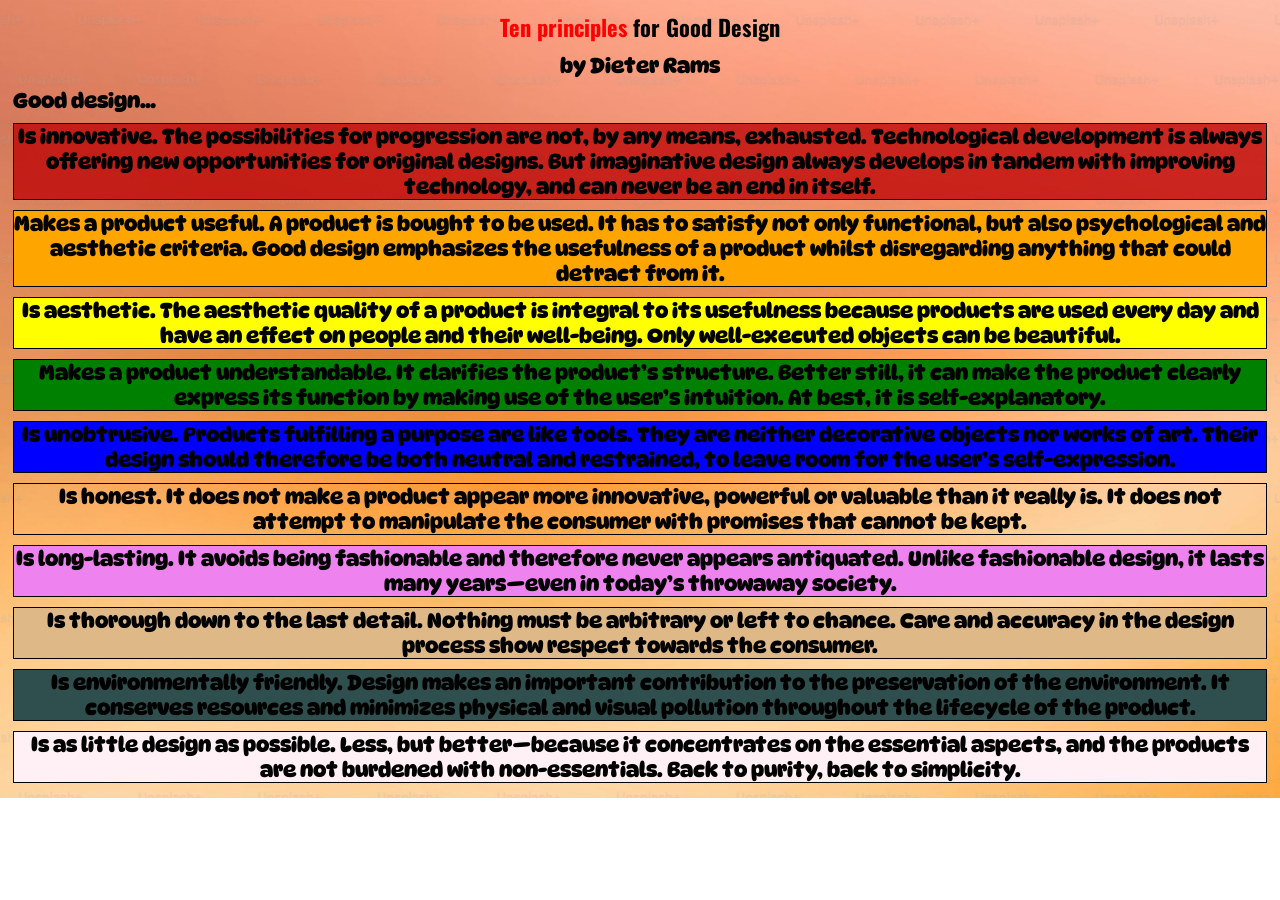
==== site/index.html @ aa3f2d2d "html and css styling added" ====
<!DOCTYPE html>
<html lang="en">
  <head>
    <meta charset="UTF-8">
    <meta name="viewport" content="width=device-width,initial-scale=1">
    <title>Manny Kurinaah | manny239</title>
    <link href="css/reset.css" rel="stylesheet"><!-- DO NOT EDIT THIS LINE -->
    <link href="css/style.css" rel="stylesheet"><!-- DO NOT EDIT THIS LINE -->
  </head>
  <body>
    <h1> <span class="topic">Ten principles </span> for Good Design </h1>
    <h2 id="author"> by Dieter Rams </h2>
    <h2 id="start"> Good design… </h2>
    <h2 id="first"> Is innovative. The possibilities for progression are not, by any means, exhausted. Technological development is always offering new opportunities for original designs. But imaginative design always develops in tandem with improving technology, and can never be an end in itself. </h2>
    <h2 id="second"> Makes a product useful. A product is bought to be used. It has to satisfy not only functional, but also psychological and aesthetic criteria. Good design emphasizes the usefulness of a product whilst disregarding anything that could detract from it. </h2>
    <h2 id="third"> Is aesthetic. The aesthetic quality of a product is integral to its usefulness because products are used every day and have an effect on people and their well-being. Only well-executed objects can be beautiful. </h2>
    <h2 id="fourth"> Makes a product understandable. It clarifies the product’s structure. Better still, it can make the product clearly express its function by making use of the user’s intuition. At best, it is self-explanatory. </h2>
    <h2 id="fifth"> Is unobtrusive. Products fulfilling a purpose are like tools. They are neither decorative objects nor works of art. Their design should therefore be both neutral and restrained, to leave room for the user’s self-expression. </h2>
    <h2 id="six"> Is honest. It does not make a product appear more innovative, powerful or valuable than it really is. It does not attempt to manipulate the consumer with promises that cannot be kept. </h2>
    <h2 id="seven"> Is long-lasting. It avoids being fashionable and therefore never appears antiquated. Unlike fashionable design, it lasts many years — even in today’s throwaway society. </h2>
    <h2 id="eight"> Is thorough down to the last detail. Nothing must be arbitrary or left to chance. Care and accuracy in the design process show respect towards the consumer. </h2>
    <h2 id="nine"> Is environmentally friendly. Design makes an important contribution to the preservation of the environment. It conserves resources and minimizes physical and visual pollution throughout the lifecycle of the product. </h2>
    <h2 id="ten"> Is as little design as possible. Less, but better — because it concentrates on the essential aspects, and the products are not burdened with non-essentials. Back to purity, back to simplicity. </h2>
  </body>
</html>
---- site/css/style.css ----
@import url('https://fonts.googleapis.com/css2?family=Noto+Sans+JP:wght@100..900&family=Oswald:wght@200..700&display=swap');
@import url('https://fonts.googleapis.com/css2?family=Noto+Sans+JP:wght@100..900&family=Oswald:wght@200..700&family=Parisienne&display=swap');
@import url('https://fonts.googleapis.com/css2?family=DynaPuff:wght@400..700&family=Noto+Sans+JP:wght@100..900&family=Oswald:wght@200..700&family=Parisienne&display=swap');

body {
    background-image: url('../img/img1.jpeg');
    height: 780px;
    background-size: cover;
    background-position: center;
    background-repeat: no-repeat;
}

h1 {
    display: flex;
    margin: 10px;
    justify-content: center;
    text-align: center;
    font-family: 'Oswald', sans-serif;
    font-size: 1.4rem;
}

.topic{
    color: red;
    padding-right: 5px;
}

h2 {
    border: 1px solid;
    display: flex;
    text-align:center;
    margin: 10px 5px;
    font-size: 1.3rem;
    font-family: 'DynaPuff', sans-serif;
}

#author{
    justify-content: center;
    border:1px;
}

#start{
    border:1px;
}

#first {
    background-color: rgba(190, 7, 7, 0.796);
}

#second {
    background-color: orange;
}

#third {
    background-color: yellow;
}

#fourth {
    background-color: green;
}

#fifth{
    background-color: blue;
}

#sixth{
    background-attachment: indigo;
}

#seven{
    background-color: violet;
}

#eight{
    background-color: burlywood;
}

#nine{
    background-color: darkslategray;
}

#ten{
    background-color: lavenderblush;
}
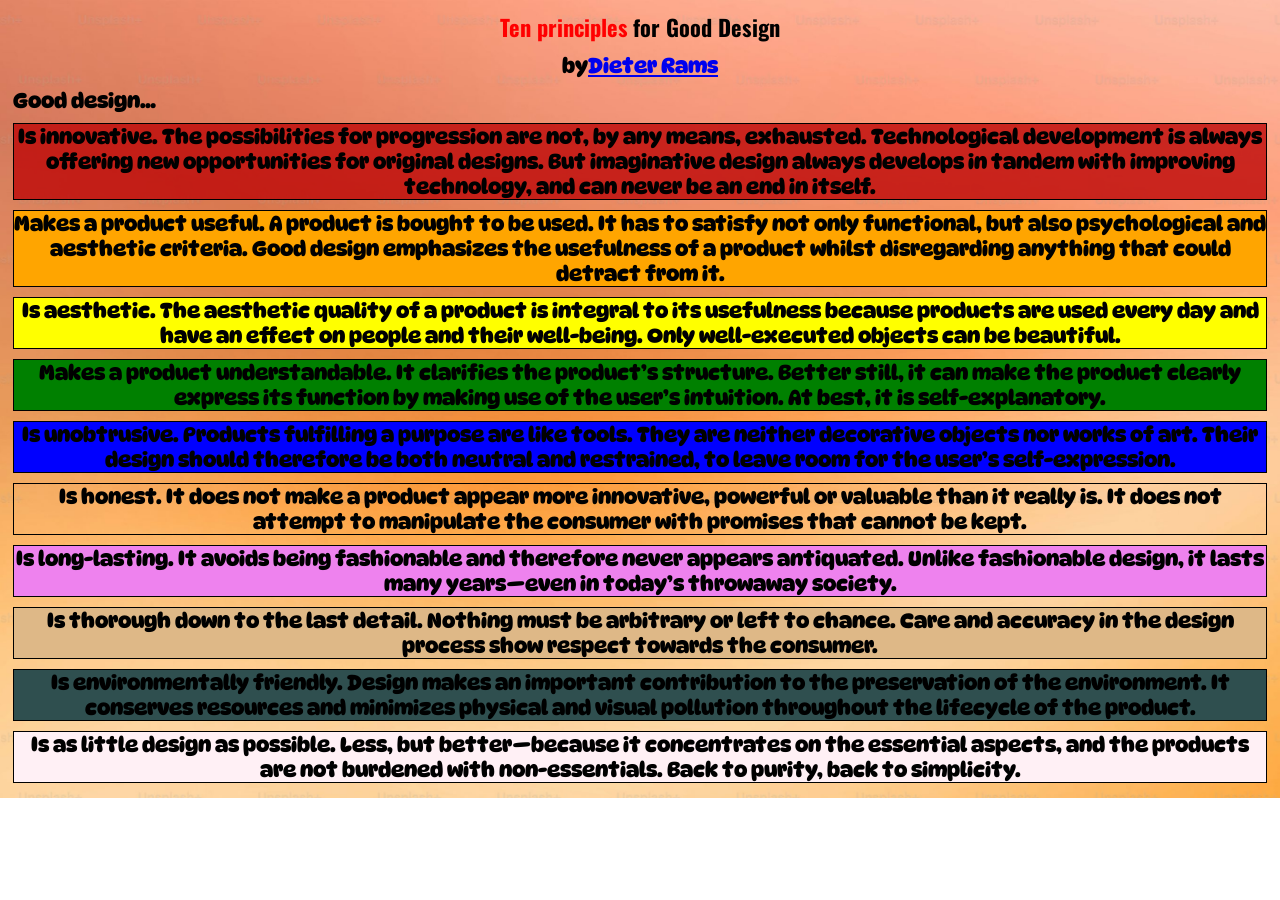
==== commit 24f242ba: "Author page included" ====
--- a/site/index.html
+++ b/site/index.html
@@ -8,18 +8,54 @@
     <link href="css/style.css" rel="stylesheet"><!-- DO NOT EDIT THIS LINE -->
   </head>
   <body>
-    <h1> <span class="topic">Ten principles </span> for Good Design </h1>
-    <h2 id="author"> by Dieter Rams </h2>
-    <h2 id="start"> Good design… </h2>
-    <h2 id="first"> Is innovative. The possibilities for progression are not, by any means, exhausted. Technological development is always offering new opportunities for original designs. But imaginative design always develops in tandem with improving technology, and can never be an end in itself. </h2>
-    <h2 id="second"> Makes a product useful. A product is bought to be used. It has to satisfy not only functional, but also psychological and aesthetic criteria. Good design emphasizes the usefulness of a product whilst disregarding anything that could detract from it. </h2>
-    <h2 id="third"> Is aesthetic. The aesthetic quality of a product is integral to its usefulness because products are used every day and have an effect on people and their well-being. Only well-executed objects can be beautiful. </h2>
-    <h2 id="fourth"> Makes a product understandable. It clarifies the product’s structure. Better still, it can make the product clearly express its function by making use of the user’s intuition. At best, it is self-explanatory. </h2>
-    <h2 id="fifth"> Is unobtrusive. Products fulfilling a purpose are like tools. They are neither decorative objects nor works of art. Their design should therefore be both neutral and restrained, to leave room for the user’s self-expression. </h2>
-    <h2 id="six"> Is honest. It does not make a product appear more innovative, powerful or valuable than it really is. It does not attempt to manipulate the consumer with promises that cannot be kept. </h2>
-    <h2 id="seven"> Is long-lasting. It avoids being fashionable and therefore never appears antiquated. Unlike fashionable design, it lasts many years — even in today’s throwaway society. </h2>
-    <h2 id="eight"> Is thorough down to the last detail. Nothing must be arbitrary or left to chance. Care and accuracy in the design process show respect towards the consumer. </h2>
-    <h2 id="nine"> Is environmentally friendly. Design makes an important contribution to the preservation of the environment. It conserves resources and minimizes physical and visual pollution throughout the lifecycle of the product. </h2>
-    <h2 id="ten"> Is as little design as possible. Less, but better — because it concentrates on the essential aspects, and the products are not burdened with non-essentials. Back to purity, back to simplicity. </h2>
+    <h1>
+      <span class="topic">Ten principles </span> for Good Design 
+    </h1>
+    
+    <h2 id="author"> 
+      by <a href="author.html"> Dieter Rams </a> 
+    </h2>
+
+    <h2 id="start"> 
+      Good design… 
+    </h2>
+
+    <h2 id="first"> 
+      Is innovative. The possibilities for progression are not, by any means, exhausted. Technological development is always offering new opportunities for original designs. But imaginative design always develops in tandem with improving technology, and can never be an end in itself. 
+    </h2>
+
+    <h2 id="second"> 
+      Makes a product useful. A product is bought to be used. It has to satisfy not only functional, but also psychological and aesthetic criteria. Good design emphasizes the usefulness of a product whilst disregarding anything that could detract from it. </h2>
+
+    <h2 id="third"> 
+      Is aesthetic. The aesthetic quality of a product is integral to its usefulness because products are used every day and have an effect on people and their well-being. Only well-executed objects can be beautiful. 
+    </h2>
+
+    <h2 id="fourth"> 
+      Makes a product understandable. It clarifies the product’s structure. Better still, it can make the product clearly express its function by making use of the user’s intuition. At best, it is self-explanatory. 
+    </h2>
+
+    <h2 id="fifth"> 
+      Is unobtrusive. Products fulfilling a purpose are like tools. They are neither decorative objects nor works of art. Their design should therefore be both neutral and restrained, to leave room for the user’s self-expression. 
+    </h2>
+
+    <h2 id="six"> 
+      Is honest. It does not make a product appear more innovative, powerful or valuable than it really is. It does not attempt to manipulate the consumer with promises that cannot be kept. 
+    </h2>
+
+    <h2 id="seven"> 
+      Is long-lasting. It avoids being fashionable and therefore never appears antiquated. Unlike fashionable design, it lasts many years — even in today’s throwaway society. </h2>
+
+    <h2 id="eight"> 
+      Is thorough down to the last detail. Nothing must be arbitrary or left to chance. Care and accuracy in the design process show respect towards the consumer. 
+    </h2>
+
+    <h2 id="nine"> 
+      Is environmentally friendly. Design makes an important contribution to the preservation of the environment. It conserves resources and minimizes physical and visual pollution throughout the lifecycle of the product. 
+    </h2>
+
+    <h2 id="ten"> 
+      Is as little design as possible. Less, but better — because it concentrates on the essential aspects, and the products are not burdened with non-essentials. Back to purity, back to simplicity. 
+    </h2>
   </body>
 </html>
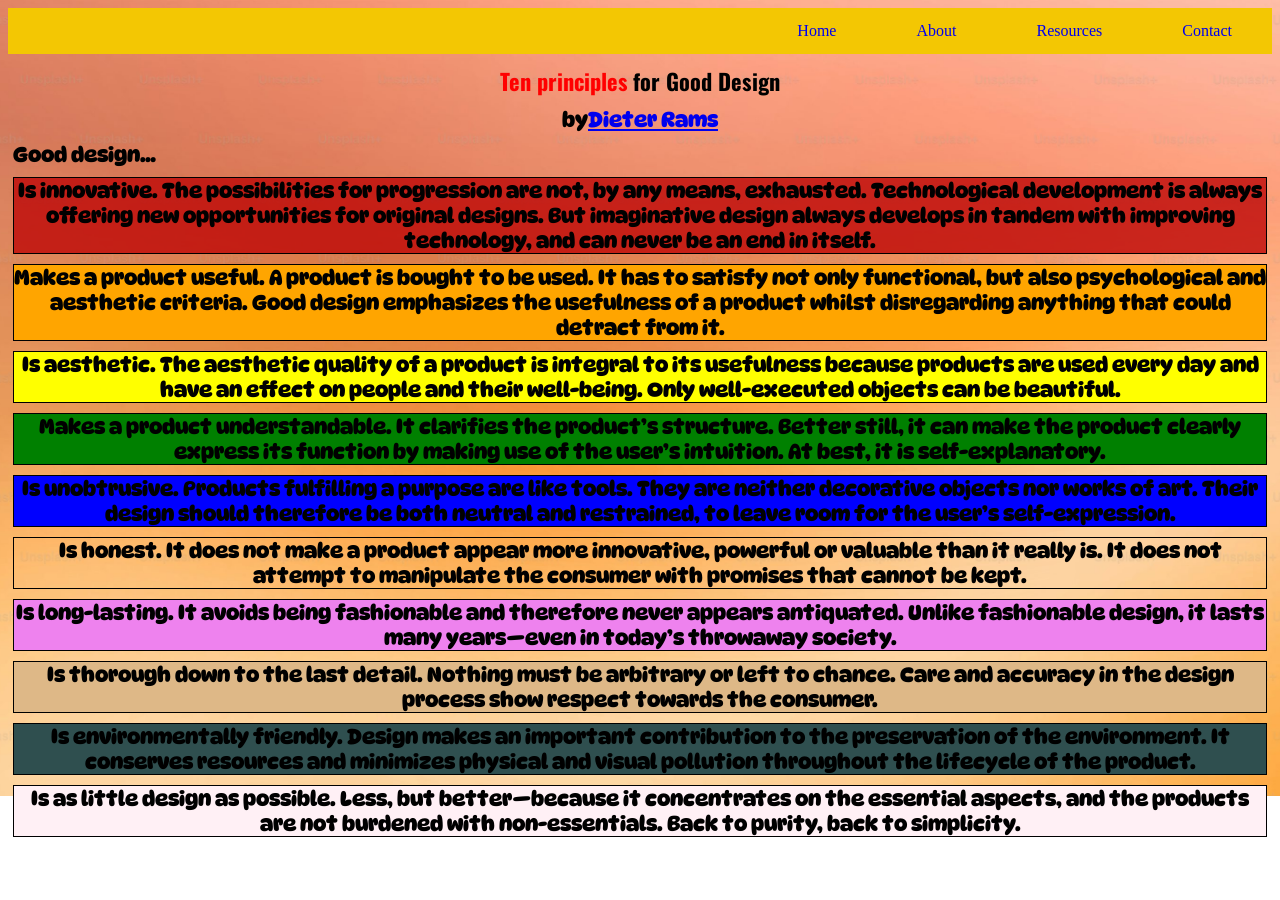
==== commit ae2104e7: "Added navbar" ====
--- a/site/index.html
+++ b/site/index.html
@@ -8,6 +8,14 @@
     <link href="css/style.css" rel="stylesheet"><!-- DO NOT EDIT THIS LINE -->
   </head>
   <body>
+    <nav class="navbar">
+      <ul>
+        <li><a href="index.html"> Home </a></li>
+        <li><a href="author.html"> About </a></li>
+        <li><a href="#"> Resources </a></li>
+        <li><a href="#"> Contact </a></li>
+      </ul>
+    </nav>
     <h1>
       <span class="topic">Ten principles </span> for Good Design 
     </h1>
--- a/site/css/style.css
+++ b/site/css/style.css
@@ -8,6 +8,33 @@
     background-size: cover;
     background-position: center;
     background-repeat: no-repeat;
+}
+
+.navbar {
+    background-color:rgb(243, 199, 3)
+}
+
+.navbar ul {
+    display: flex;
+    margin: 0;
+    padding: 0;
+    list-style-type: none;
+    justify-content: right;
+}
+
+.navbar li {
+    margin: 0 20px;
+}
+
+.navbar a {
+    text-decoration: none;
+    display: block;
+    padding: 14px 20px;
+}
+
+.navbar a:hover {
+    background-color: brown;
+    color:darkgrey;
 }
 
 h1 {
